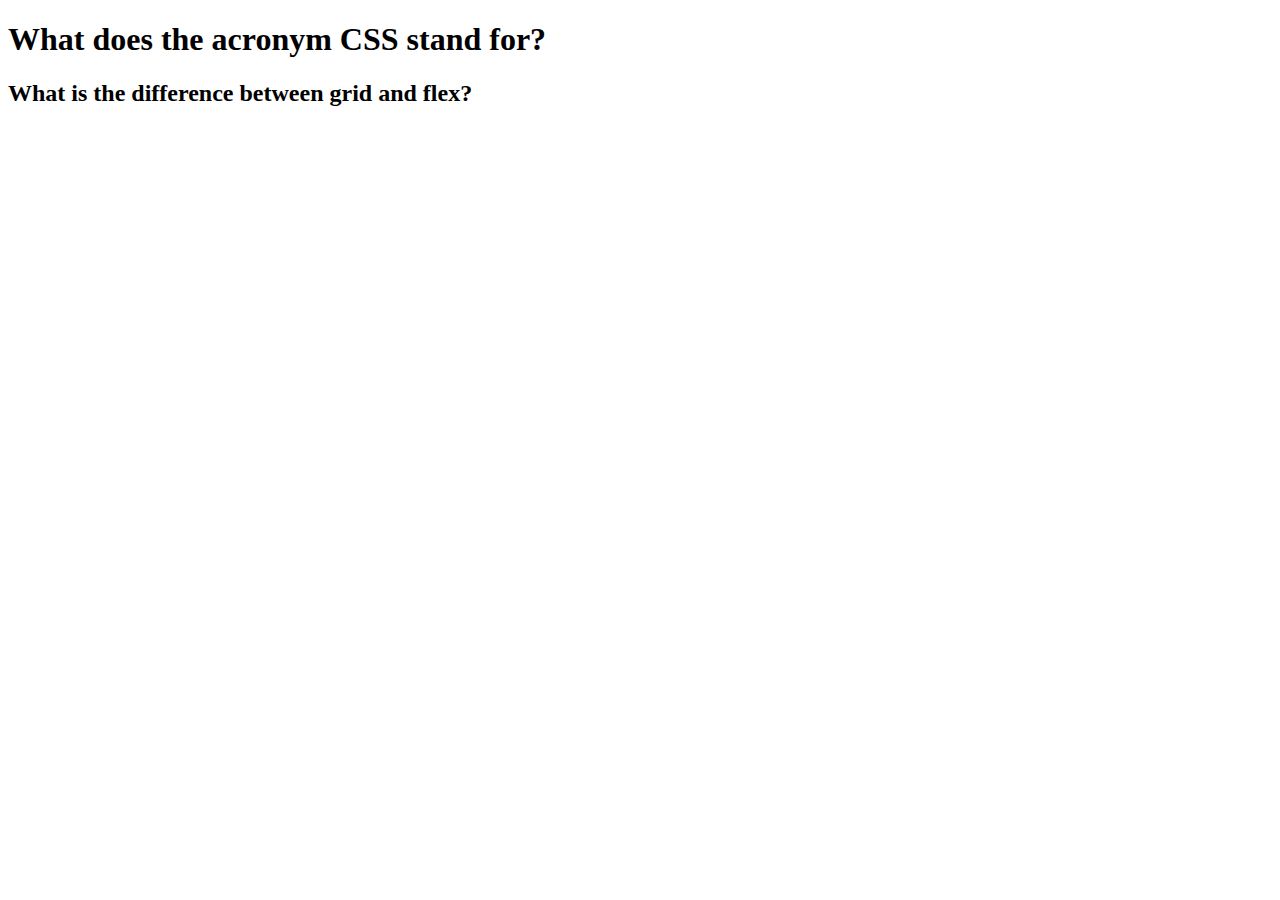
==== quiz.html @ f69ed1e0 "added week5 and started quiz.html & .css" ====
<!DOCTYPE html>
<html lang="en">
<head>
    <meta charset="UTF-8">
    <meta http-equiv="X-UA-Compatible" content="IE=edge">
    <meta name="viewport" content="width=device-width, initial-scale=1.0">
    <title>Quiz</title>
</head>
<body>
    <main>
        <h1>What does the acronym CSS stand for?</h1>
        <h2>What is the difference between grid and flex?</h2>
        <h3></h3>
        <h4></h4>
    </main>
</body>
</html>
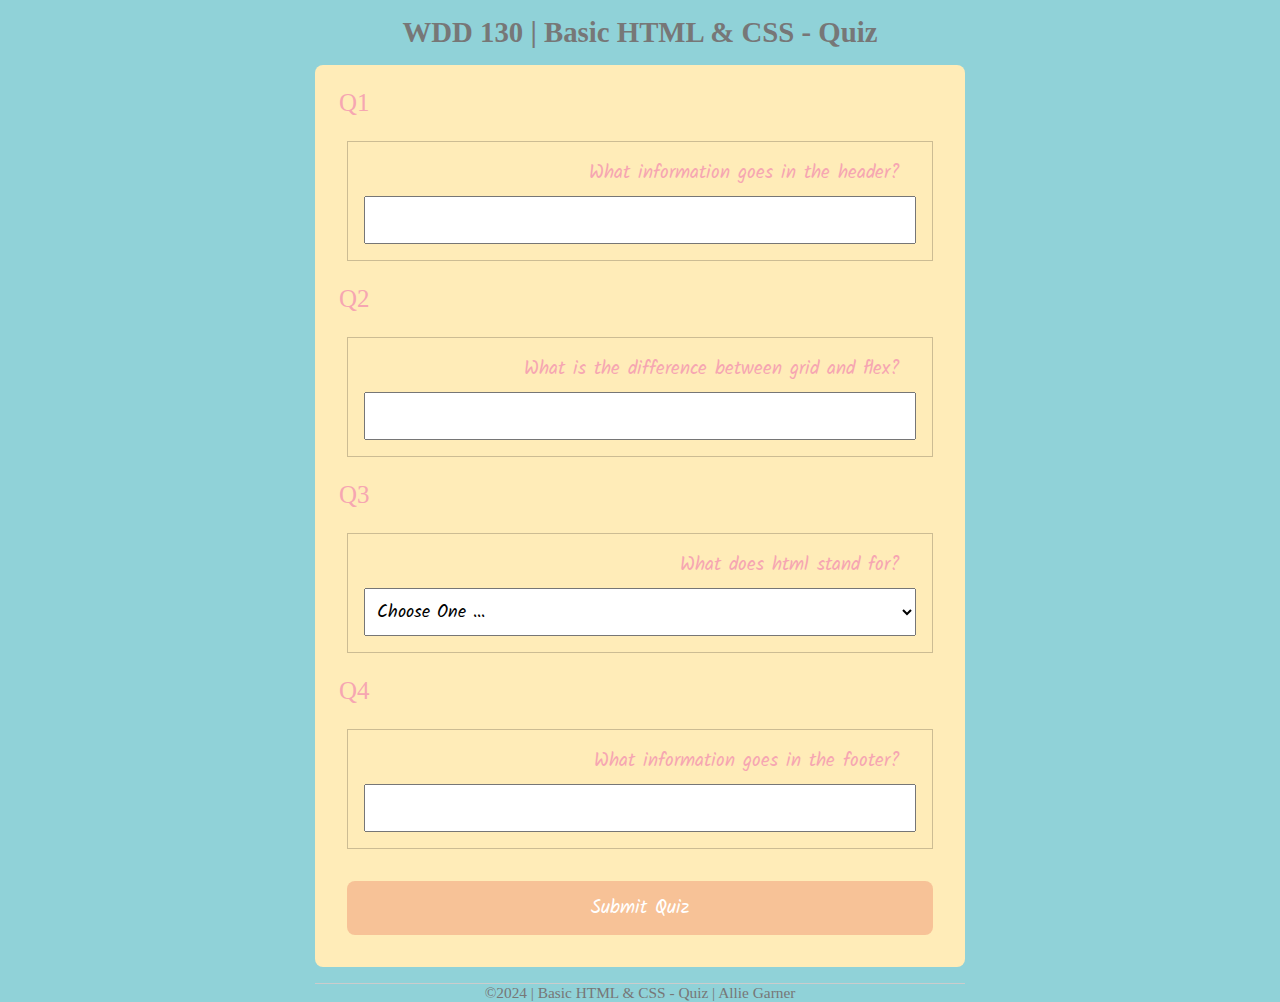
==== commit 3ff5f955: "finished quiz" ====
--- a/quiz.html
+++ b/quiz.html
@@ -5,13 +5,44 @@
     <meta http-equiv="X-UA-Compatible" content="IE=edge">
     <meta name="viewport" content="width=device-width, initial-scale=1.0">
     <title>Quiz</title>
+    <link rel="stylesheet" href="styles/quiz.css">
 </head>
 <body>
+    <header>
+        <h1>WDD 130 | Basic HTML & CSS - Quiz</h1>
+    </header>
     <main>
-        <h1>What does the acronym CSS stand for?</h1>
-        <h2>What is the difference between grid and flex?</h2>
-        <h3></h3>
-        <h4></h4>
+        <form>
+            <legend>Q1</legend>
+                <fieldset>
+                    <label for="header">What information goes in the header?</label>
+                    <input type="text" id="q1" name="q1">
+                </fieldset>
+                <legend>Q2</legend>
+                <fieldset>
+                    <label for="difference">What is the difference between grid and flex?</label>
+                    <input type="textarea" id="q2" name="q2">
+                </fieldset>
+                <legend>Q3</legend>
+                <fieldset>
+                    <label for="link">What does html stand for?</label>
+                    <select type="select" id="q3" name="q3">
+                        <option value="High Thinking Main Label">High Thinking Main Label</option>
+                        <option value="HyperText Markup Language">HyperText Markup Language</option>
+                        <option value="Hyrum's Texting Main Language">Hyrum's Texting Main Language</option>
+                        <option value="" selected disabled>Choose One ...</option>
+                    </select>
+                </fieldset>
+                <legend>Q4</legend>
+                <fieldset>
+                    <label for="footer">What information goes in the footer?</label>
+                    <input type="number" id="q4" name="q4">
+                </fieldset>
+                <button type="submit">Submit Quiz</button>
+        </form>
     </main>
+    <footer>
+        <p>©2024 | Basic HTML & CSS - Quiz | Allie Garner</p>
+    </footer>
 </body>
 </html>--- a/styles/quiz.css
+++ b/styles/quiz.css
@@ -0,0 +1,89 @@
+@import url('https://fonts.googleapis.com/css2?family=Kalam&family=Montserrat:wght@300&display=swap');
+*{
+    margin: 0;
+    padding: 0;
+    box-sizing: border-box;
+}
+body {
+    font-family: Handwriting;
+    font-size: 1.2em;
+    color: #f6a6b2;
+    background: #90d2d8;
+}
+header {
+    margin:0 auto;
+    width: 650px;
+}
+h1 {
+    margin: 1rem;
+    font-size:1.5em;
+    color: #777;
+    text-align: center;
+}
+form {
+    width: 650px;
+    margin: 0 auto;
+    padding:1rem;
+    border-radius: 0.5rem;
+    background-color: #ffecb8;
+    display:grid;
+}
+.form-item {
+    display: grid;
+    align-items: center;
+}
+.column1 {
+    grid-template-columns: 3fr 1fr;
+    margin: 0.5rem 0;
+}
+.column2 {
+    grid-template-columns: 1fr 2fr;
+}
+fieldset {
+    display: grid;
+    grid-gap: 0.5rem;
+    margin: 1rem;
+    border: 1px solid rgba(0, 0, 0, 0.2);
+    padding: 1rem;
+}
+legend {
+    padding: 0.5rem;
+    color: #f6a6b2;
+    font-size: 1.3em;
+}
+label, input, button, select, textarea {
+    font-family: Kalam, handwritting;
+}
+label {
+    text-align: right;
+    padding-right: 1rem;
+}
+input, select, textarea {
+    padding: 0.5rem;
+    font-size: 1.1rem;
+}
+input[type="checkbox"] {
+    width: 22px;
+    height: 22px;
+    vertical-align: bottom;
+}
+button {
+    margin: 1rem;
+    background-color: #f7c297;
+    color: #fff;
+    border: none;
+    border-radius: 0.5rem;
+    padding: 0.75rem;
+    font-size: 1.2rem;
+}
+button:hover {
+    background-color: #ecaef1;
+}
+footer {
+    margin: 1rem auto 0;
+    width: 650px;
+    text-align: center;
+    font-size: 0.8em;
+    color: #777;
+    border-top: 1px solid #ccc;
+}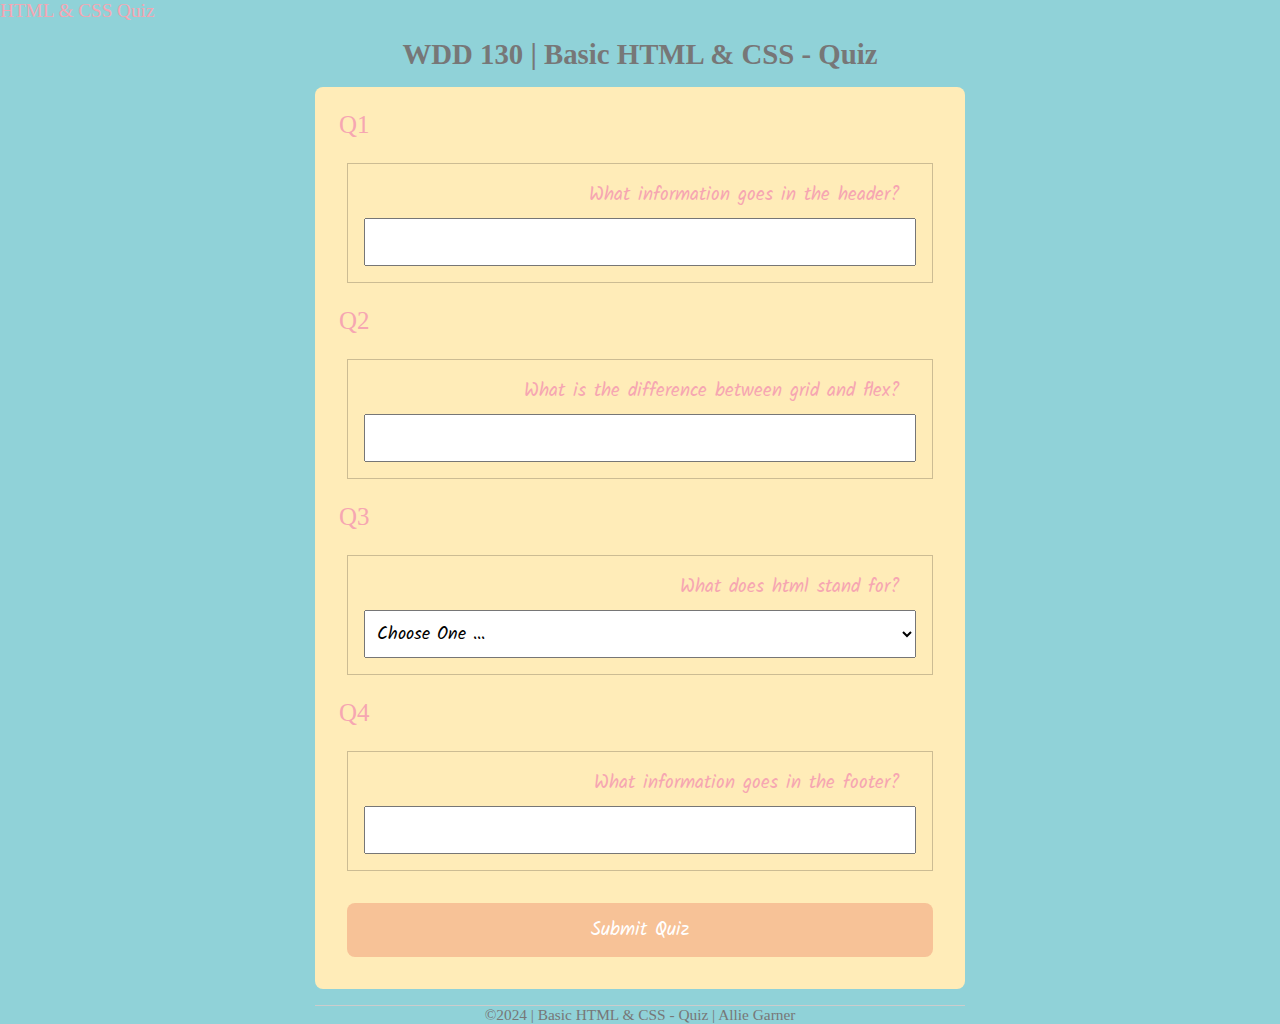
==== commit 10ead6d1: "fixing errors" ====
--- a/quiz.html
+++ b/quiz.html
@@ -4,7 +4,9 @@
     <meta charset="UTF-8">
     <meta http-equiv="X-UA-Compatible" content="IE=edge">
     <meta name="viewport" content="width=device-width, initial-scale=1.0">
-    <title>Quiz</title>
+    <meta author="Allie Garner" content="Allie Garner">
+    <meta description="quiz page"
+    <title>HTML & CSS Quiz</title>
     <link rel="stylesheet" href="styles/quiz.css">
 </head>
 <body>
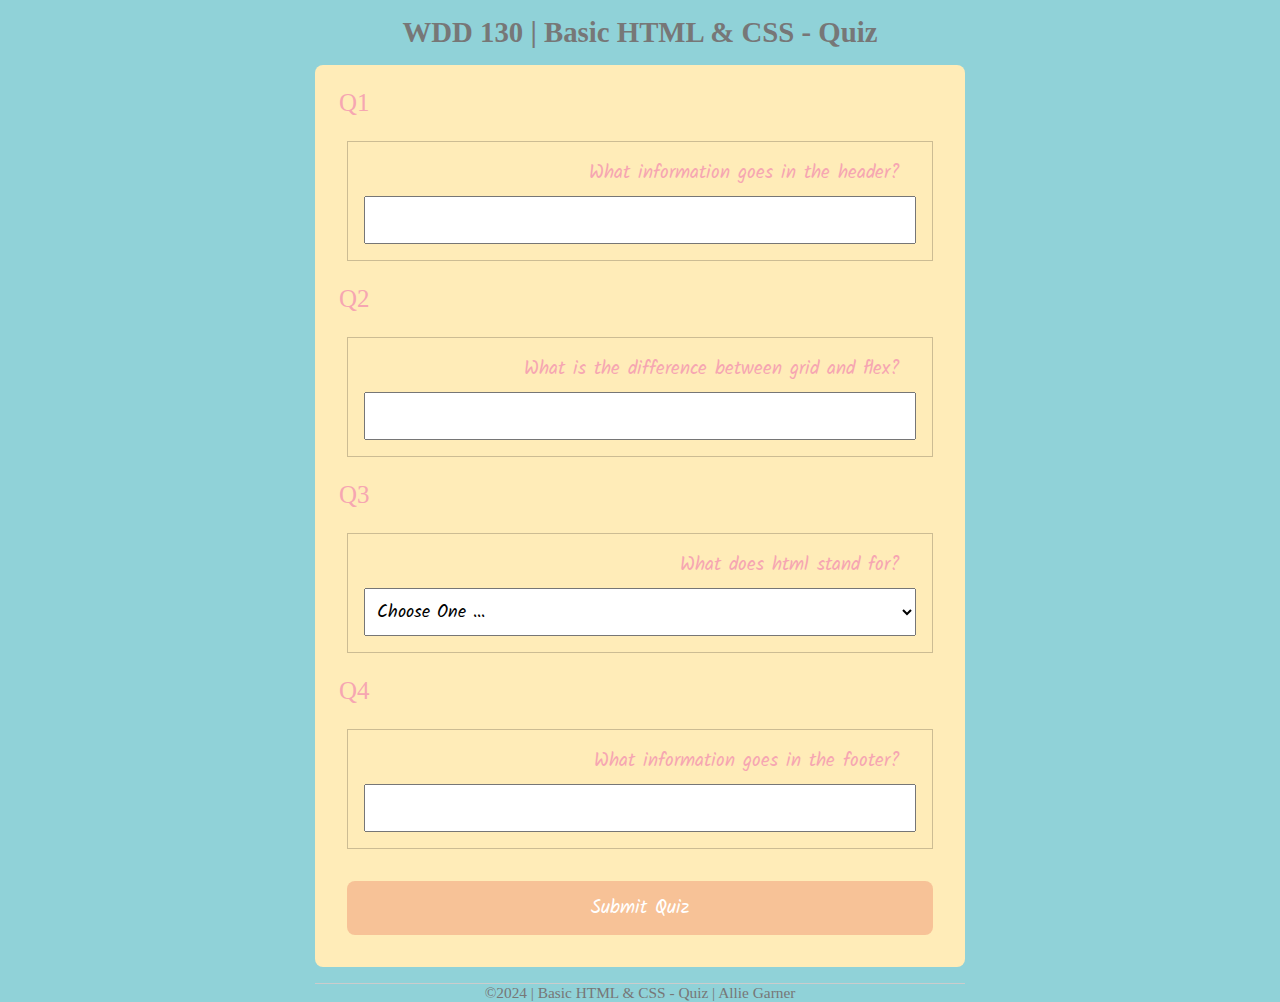
==== commit 5b76a4c8: "fixed error" ====
--- a/quiz.html
+++ b/quiz.html
@@ -5,7 +5,7 @@
     <meta http-equiv="X-UA-Compatible" content="IE=edge">
     <meta name="viewport" content="width=device-width, initial-scale=1.0">
     <meta author="Allie Garner" content="Allie Garner">
-    <meta description="quiz page"
+    <meta description="quiz page">
     <title>HTML & CSS Quiz</title>
     <link rel="stylesheet" href="styles/quiz.css">
 </head>
